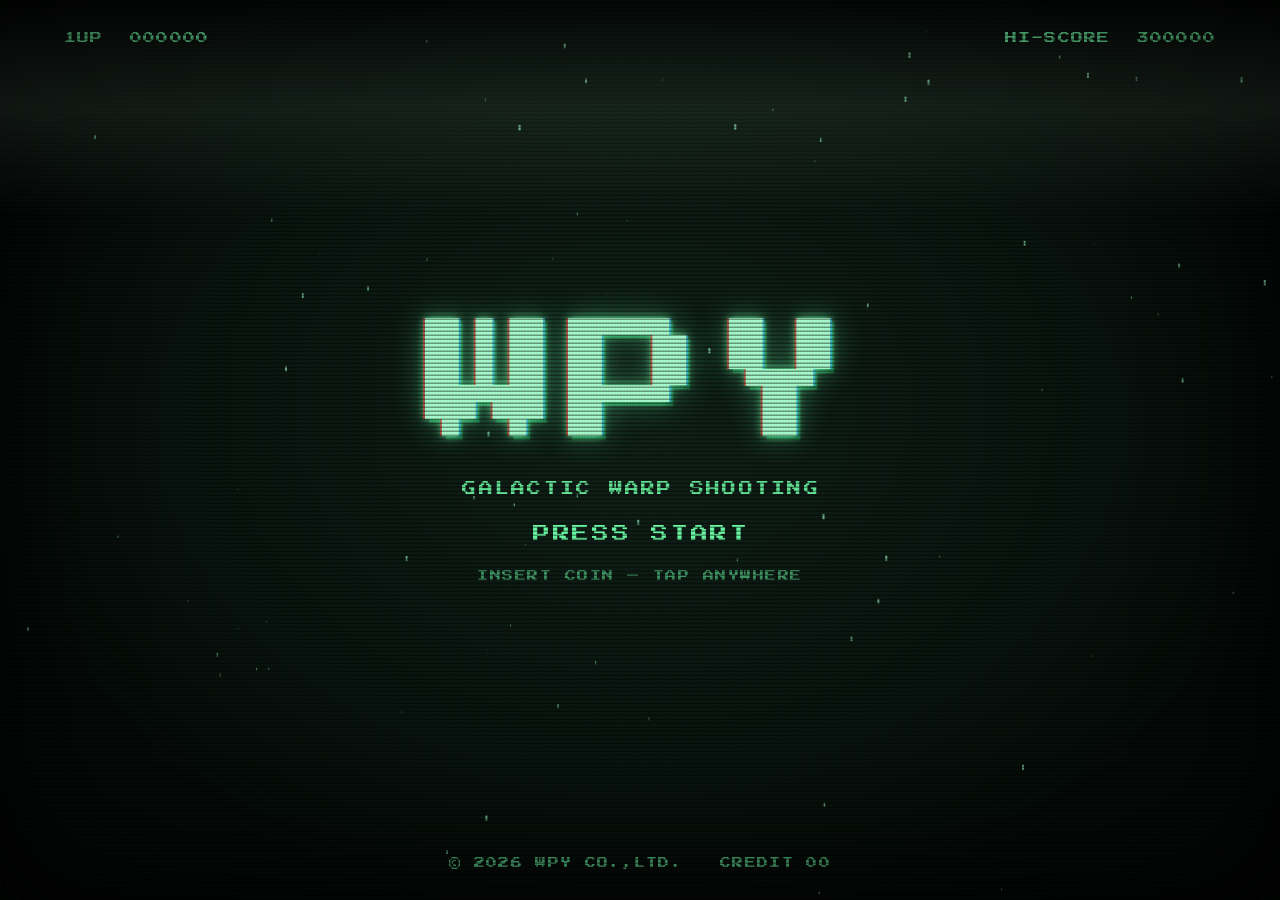
==== index.html @ d78b433b "レトロ感を強化: ドットフォント + CRT演出 - 文字を Press Start 2P(Courier フォールバック)に変更し、幅に合わせてサイズ/字間を調整 - CRT 管面演出を追加: 角丸" ====
<!DOCTYPE html>
<html lang="ja">

<head>
  <meta charset="UTF-8">
  <meta name="viewport" content="width=device-width, initial-scale=1.0, viewport-fit=cover, user-scalable=no">
  <title>wpy</title>
  <link rel="icon" href="favicon.png" type="image/png">
  <style>
    @import url('https://fonts.googleapis.com/css2?family=Press+Start+2P&display=swap');

    :root { --font: "Press Start 2P", "Courier New", ui-monospace, monospace; }

    * { margin: 0; padding: 0; box-sizing: border-box; }

    html, body {
      height: 100%;
      overflow: hidden;
      background: #010301;
      -webkit-tap-highlight-color: transparent;
      user-select: none;
      -webkit-user-select: none;
    }

    #root {
      position: fixed; inset: 0;
      overflow: hidden;
      background: radial-gradient(ellipse at 50% 45%, #10231a 0%, #060d09 75%);
      color: #6fffa8;
      font-family: var(--font);
      text-align: center;
      cursor: pointer;
      touch-action: none;
      /* CRT 管面: 角丸 + 内側の暗がりで樽型のふくらみを演出 */
      border-radius: 2.4vmin;
      box-shadow: inset 0 0 14vmin rgba(0, 0, 0, 0.9);
    }

    #game { position: absolute; inset: 0; width: 100%; height: 100%; display: block; }

    .overlay {
      position: absolute; inset: 0;
      display: flex; flex-direction: column;
      align-items: center; justify-content: center;
      gap: 3.2vmin;
      pointer-events: none;
      z-index: 3;
    }
    .hidden { display: none; }

    .scanlines {
      position: absolute; inset: 0;
      background: repeating-linear-gradient(
        to bottom,
        rgba(0, 0, 0, 0) 0px, rgba(0, 0, 0, 0) 2px,
        rgba(0, 0, 0, 0.38) 3px, rgba(0, 0, 0, 0.38) 4px
      );
      pointer-events: none;
      z-index: 10;
      border-radius: inherit;
    }

    /* アパーチャーグリル風の RGB 縦マスク(色収差・粒状感) */
    .aperture {
      position: absolute; inset: 0;
      pointer-events: none;
      z-index: 10;
      mix-blend-mode: multiply;
      opacity: 0.5;
      background: repeating-linear-gradient(
        90deg,
        rgba(255, 60, 60, 0.16) 0px, rgba(255, 60, 60, 0.16) 1px,
        rgba(60, 255, 120, 0.16) 1px, rgba(60, 255, 120, 0.16) 2px,
        rgba(60, 120, 255, 0.16) 2px, rgba(60, 120, 255, 0.16) 3px
      );
      border-radius: inherit;
    }

    /* 周辺減光(ビネット): 四隅を暗く落として管面のふくらみを補強 */
    .vignette {
      position: absolute; inset: 0;
      pointer-events: none;
      z-index: 11;
      background: radial-gradient(ellipse at 50% 50%,
        rgba(0, 0, 0, 0) 52%, rgba(0, 0, 0, 0.55) 100%);
      border-radius: inherit;
    }

    /* ローリングスキャンライン: 明るい帯がゆっくり縦に流れる */
    .roll {
      position: absolute; left: 0; right: 0; top: 0;
      height: 24%;
      pointer-events: none;
      z-index: 12;
      background: linear-gradient(to bottom,
        rgba(200, 255, 220, 0) 0%,
        rgba(200, 255, 220, 0.07) 50%,
        rgba(200, 255, 220, 0) 100%);
      animation: roll 7.5s linear infinite;
    }
    @keyframes roll {
      0% { transform: translateY(-120%); }
      100% { transform: translateY(520%); }
    }

    /* 電源ON演出: 細い光の線が広がって収束する */
    .power {
      position: absolute; inset: 0;
      pointer-events: none;
      z-index: 20;
      background: #eafff2;
      transform-origin: center;
      animation: power 0.95s ease-out forwards;
    }
    @keyframes power {
      0%   { opacity: 1; transform: scaleY(0.015); filter: brightness(3); }
      9%   { opacity: 1; transform: scaleY(0.02); }
      45%  { opacity: 0.35; transform: scaleY(1); }
      100% { opacity: 0; transform: scaleY(1); }
    }

    #title { animation: flicker 4s steps(2) infinite; }
    @keyframes flicker { 0%, 96% { opacity: 1; } 98% { opacity: 0.88; } 100% { opacity: 1; } }

    .hud {
      position: absolute; top: 3.5%; left: 0; right: 0;
      display: flex; justify-content: space-between;
      padding: 0 5%;
      font-size: clamp(7px, 1.8vmin, 12px);
      letter-spacing: 0.1em;
      opacity: 0.85;
    }
    .logo {
      font-size: clamp(46px, 15vmin, 160px);
      letter-spacing: 0.06em;
      line-height: 1;
      color: #aaffcf;
      /* グロー + 色収差(赤を左・シアンを右にずらす) */
      text-shadow:
        -2px 0 rgba(255, 60, 60, 0.6),
        2px 0 rgba(60, 200, 255, 0.6),
        0 0 8px rgba(111, 255, 168, 0.9),
        0 0 32px rgba(111, 255, 168, 0.45),
        4px 4px 0 #0e5c33;
      animation: logo-pulse 2.4s ease-in-out infinite;
    }
    @keyframes logo-pulse {
      0%, 100% { transform: scale(1); }
      50% { transform: scale(1.03); }
    }
    .sub {
      font-size: clamp(7px, 1.9vmin, 14px);
      letter-spacing: 0.16em;
      text-indent: 0.16em;
      opacity: 0.9;
    }
    .press {
      font-size: clamp(9px, 2.2vmin, 17px);
      letter-spacing: 0.16em;
      text-indent: 0.16em;
      animation: blink 1.1s steps(1) infinite;
    }
    @keyframes blink { 50% { opacity: 0; } }
    .coin {
      font-size: clamp(7px, 1.6vmin, 11px);
      letter-spacing: 0.14em;
      opacity: 0.55;
    }
    .copyright {
      position: absolute; bottom: 3.5%; left: 0; right: 0;
      font-size: clamp(7px, 1.6vmin, 11px);
      letter-spacing: 0.12em;
      opacity: 0.6;
    }

    #gameover .go-main {
      font-size: clamp(24px, 8vmin, 90px);
      letter-spacing: 0.06em;
      color: #aaffcf;
      text-shadow:
        -2px 0 rgba(255, 60, 60, 0.6),
        2px 0 rgba(60, 200, 255, 0.6),
        0 0 12px rgba(111, 255, 168, 0.9),
        0 0 32px rgba(111, 255, 168, 0.45),
        3px 3px 0 #0e5c33;
    }
    #gameover .go-cause {
      font-size: clamp(8px, 2vmin, 15px);
      letter-spacing: 0.12em;
      line-height: 1.6;
      color: #d7ffe8;
    }
    #gameover .go-score {
      font-size: clamp(8px, 2vmin, 15px);
      letter-spacing: 0.12em;
    }
    #gameover .go-tip {
      font-size: clamp(7px, 1.6vmin, 11px);
      letter-spacing: 0.1em;
      line-height: 1.6;
      opacity: 0.6;
    }
    #gameover .go-continue {
      margin-top: 2vmin;
      font-size: clamp(10px, 2.4vmin, 18px);
      letter-spacing: 0.16em;
      animation: blink 1.1s steps(1) infinite;
    }

    .zap { animation: zap-flash 0.35s steps(2); }
    @keyframes zap-flash { 0% { filter: invert(1); } 100% { filter: none; } }
  </style>
</head>

<body>
  <div id="root">
    <canvas id="game"></canvas>

    <div id="title" class="overlay">
      <div class="hud"><span id="t-score">1UP&nbsp;&nbsp;000000</span><span>HI-SCORE&nbsp;&nbsp;300000</span></div>
      <div class="logo">WPY</div>
      <div class="sub">GALACTIC WARP SHOOTING</div>
      <div class="press">PRESS START</div>
      <div class="coin">INSERT COIN — TAP ANYWHERE</div>
      <div class="copyright">&copy; 2026 WPY CO.,LTD. &nbsp; CREDIT <span id="credit">00</span></div>
    </div>

    <div id="gameover" class="overlay hidden">
      <div class="go-main">GAME OVER</div>
      <div class="go-cause" id="go-cause"></div>
      <div class="go-score" id="go-score"></div>
      <div class="go-tip" id="go-tip"></div>
      <div class="go-continue">CONTINUE? <span id="go-count">9</span></div>
    </div>

    <div class="aperture"></div>
    <div class="scanlines"></div>
    <div class="vignette"></div>
    <div class="roll"></div>
    <div class="power"></div>
  </div>

  <script>
    (() => {
      const root = document.getElementById("root");
      const cv = document.getElementById("game");
      const ctx = cv.getContext("2d");
      const titleEl = document.getElementById("title");
      const goEl = document.getElementById("gameover");
      const el = id => document.getElementById(id);

      /* ---------- canvas setup ---------- */
      let W = 0, H = 0, dpr = 1;
      function resize() {
        dpr = Math.min(devicePixelRatio || 1, 2);
        W = root.clientWidth; H = root.clientHeight;
        cv.width = W * dpr; cv.height = H * dpr;
        ctx.setTransform(dpr, 0, 0, dpr, 0, 0);
      }
      resize();
      addEventListener("resize", resize);

      /* ---------- boss sprite (favicon をラインアート化) ---------- */
      // favicon は「黒い線 + 白い塗り + 透過背景」。単色で塗りつぶすと
      // ベタ塗りに見えるので、明度を反転して「明るい線 / 暗い塗り」にする。
      const icon = new Image();
      icon.src = "favicon.png";
      let bossImg = null;
      function buildBossSprite() {
        const bright = [170, 255, 207];  // 線
        const dark = [8, 34, 22];        // 塗り
        const c = document.createElement("canvas");
        c.width = c.height = 64;
        const g = c.getContext("2d");
        g.drawImage(icon, 0, 0);
        const im = g.getImageData(0, 0, 64, 64), d = im.data;
        for (let i = 0; i < d.length; i += 4) {
          if (!d[i + 3]) continue;
          const L = 1 - (d[i] * 0.299 + d[i + 1] * 0.587 + d[i + 2] * 0.114) / 255;
          d[i] = dark[0] + (bright[0] - dark[0]) * L;
          d[i + 1] = dark[1] + (bright[1] - dark[1]) * L;
          d[i + 2] = dark[2] + (bright[2] - dark[2]) * L;
        }
        g.putImageData(im, 0, 0);
        bossImg = c;
      }
      if (icon.complete) buildBossSprite();
      else icon.onload = buildBossSprite;

      /* ---------- state ---------- */
      let state = "title";       // title | ready | play | dying | gameover
      let now = 0, last = 0;
      let credits = 0, lastScore = 0;

      const stars = [];
      for (let i = 0; i < 90; i++) {
        stars.push({ x: Math.random(), y: Math.random(), s: 0.4 + Math.random() * 1.8 });
      }

      const player = { x: 0, y: 0, px: 0, w: 44 };
      let bullets = [], enemies = [], ebullets = [], particles = [], score = 0;
      let phase, tPlay, warningAt, bossAt, fireAt, spawnAt;
      let boss, shake = 0, flashA = 0, readyAt, goShownAt;
      let goTimer = null;

      const TIPS = [
        "TIP: YOU CANNOT WIN.",
        "TIP: TRY AGAIN. RESULT IS SAME.",
        "TIP: THE ENDING DOES NOT EXIST.",
        "TIP: THE BOSS HAS TOO MUCH HP.",
        "TIP: YOUR EFFORT WAS RECORDED. NOWHERE.",
        "TIP: STAGE 2 IS A MYTH.",
      ];

      const pad = (n, l = 6) => String(Math.min(n, 999999)).padStart(l, "0");

      // canvas 描画用フォント(CSS 側と揃える)。Web フォント読込前は Courier に自動フォールバック。
      const FONT = '"Press Start 2P", "Courier New", monospace';
      if (document.fonts && document.fonts.load) {
        document.fonts.load('16px "Press Start 2P"').catch(() => {});
      }

      /* ---------- flow ---------- */
      function startGame() {
        credits = Math.min(credits + 1, 99);
        el("credit").textContent = pad(credits, 2);
        root.classList.remove("zap");
        void root.offsetWidth;
        root.classList.add("zap");

        titleEl.classList.add("hidden");
        bullets = []; enemies = []; ebullets = []; particles = [];
        score = 0; shake = 0; flashA = 0;
        boss = null;
        player.x = W / 2; player.y = H * 0.8; player.px = player.x;
        state = "ready";
        readyAt = now;
      }

      function beginPlay() {
        state = "play";
        phase = "zako";
        tPlay = now;
        fireAt = now;
        spawnAt = now + 600;
        warningAt = now + 9000 + Math.random() * 2000;
        bossAt = 0;
      }

      function kill(cause) {
        if (state !== "play") return;
        state = "dying";
        shake = 22;
        flashA = 0.9;
        lastScore = score;
        for (let i = 0; i < 42; i++) {
          const a = Math.random() * Math.PI * 2, v = 1 + Math.random() * 6;
          particles.push({
            x: player.x, y: player.y,
            vx: Math.cos(a) * v, vy: Math.sin(a) * v,
            life: 40 + Math.random() * 40,
            c: ["#aaffcf", "#eafff2", "#7cffb0", "#2fae6e"][i % 4],
            s: 2 + Math.random() * 4,
          });
        }
        setTimeout(() => showGameOver(cause), 1300);
      }

      function showGameOver(cause) {
        state = "gameover";
        goShownAt = now;
        el("go-cause").textContent = cause;
        el("go-score").textContent = "SCORE  " + pad(score);
        el("go-tip").textContent = TIPS[Math.floor(Math.random() * TIPS.length)];
        goEl.classList.remove("hidden");
        let count = 9;
        el("go-count").textContent = count;
        clearInterval(goTimer);
        goTimer = setInterval(() => {
          count--;
          if (count < 0) { backToTitle(); return; }
          el("go-count").textContent = count;
        }, 1000);
      }

      function backToTitle() {
        clearInterval(goTimer);
        goEl.classList.add("hidden");
        el("t-score").innerHTML = "1UP&nbsp;&nbsp;" + pad(lastScore);
        titleEl.classList.remove("hidden");
        state = "title";
      }

      /* ---------- input ---------- */
      const keys = {};
      addEventListener("keydown", e => {
        keys[e.key] = true;
        if (state === "title" && (e.key === " " || e.key === "Enter")) startGame();
        else if (state === "gameover" && now - goShownAt > 600 && (e.key === " " || e.key === "Enter")) backToTitle();
      });
      addEventListener("keyup", e => { keys[e.key] = false; });

      let dragging = false, lastPX = 0, lastPY = 0;
      root.addEventListener("pointerdown", e => {
        e.preventDefault();
        if (state === "title") { startGame(); return; }
        if (state === "gameover" && now - goShownAt > 600) { backToTitle(); return; }
        dragging = true;
        lastPX = e.clientX; lastPY = e.clientY;
      });
      root.addEventListener("pointermove", e => {
        if (state !== "play") return;
        if (e.pointerType === "mouse" && !dragging) {
          player.x += (e.clientX - player.x) * 0.3;
          player.y += (Math.max(e.clientY, H * 0.45) - player.y) * 0.3;
        } else if (dragging) {
          // タッチはドラッグ量で相対移動(指で隠れないように)
          player.x += (e.clientX - lastPX) * 1.5;
          player.y += (e.clientY - lastPY) * 1.5;
          lastPX = e.clientX; lastPY = e.clientY;
        }
      });
      addEventListener("pointerup", () => { dragging = false; });
      addEventListener("pointercancel", () => { dragging = false; });

      /* ---------- game logic ---------- */
      function spawnEnemy() {
        const type = Math.random() < 0.6 ? 0 : 1; // 0: ダート 1: ドローン
        enemies.push({
          type,
          x: 40 + Math.random() * (W - 80),
          y: -30,
          vy: type === 0 ? 2.2 + Math.random() * 1.4 : 1.2 + Math.random() * 0.8,
          ph: Math.random() * Math.PI * 2,
          size: type === 0 ? 24 + Math.random() * 8 : 28 + Math.random() * 10,
        });
      }

      function explode(x, y, color, n = 14) {
        for (let i = 0; i < n; i++) {
          const a = Math.random() * Math.PI * 2, v = 0.5 + Math.random() * 4;
          particles.push({
            x, y, vx: Math.cos(a) * v, vy: Math.sin(a) * v,
            life: 20 + Math.random() * 25, c: color, s: 1.5 + Math.random() * 3,
          });
        }
      }

      function updatePlay() {
        // 移動(キー)
        const sp = 6;
        if (keys.ArrowLeft || keys.a) player.x -= sp;
        if (keys.ArrowRight || keys.d) player.x += sp;
        if (keys.ArrowUp || keys.w) player.y -= sp;
        if (keys.ArrowDown || keys.s) player.y += sp;
        player.x = Math.max(24, Math.min(W - 24, player.x));
        player.y = Math.max(H * 0.4, Math.min(H - 40, player.y));

        // 自動連射
        if (now >= fireAt) {
          bullets.push({ x: player.x - 7, y: player.y - 18 });
          bullets.push({ x: player.x + 7, y: player.y - 18 });
          fireAt = now + 150;
        }
        bullets.forEach(b => b.y -= 10);
        bullets = bullets.filter(b => b.y > -20);

        // フェーズ進行
        if (phase === "zako" && now >= warningAt) {
          phase = "warning";
          bossAt = now + 2600;
          shake = Math.max(shake, 4);
        }
        if (phase === "warning" && now >= bossAt) {
          phase = "boss";
          boss = {
            y: -Math.min(W, H) * 0.35,
            size: Math.min(W, H) * 0.5,
            hp: 1,
            arrived: 0,
            fireAt: 0,
            homingAt: 0,
          };
        }

        // 雑魚出現(WARNING以降は打ち止め)
        if (phase === "zako" && now >= spawnAt) {
          spawnEnemy();
          spawnAt = now + 380 + Math.random() * 320;
        }
        enemies.forEach(e => {
          e.y += e.vy;
          e.x += Math.sin(now / 400 + e.ph) * (e.type === 0 ? 1.1 : 1.8);
        });
        enemies = enemies.filter(e => e.y < H + 60);

        // 自弾 vs 雑魚
        for (const b of bullets) {
          for (const e of enemies) {
            if (!e.dead && Math.abs(b.x - e.x) < e.size * 0.6 && Math.abs(b.y - e.y) < e.size * 0.6) {
              e.dead = true; b.hit = true;
              score += 100;
              explode(e.x, e.y, "#7cffb0");
            }
          }
        }
        bullets = bullets.filter(b => !b.hit);
        enemies = enemies.filter(e => !e.dead);

        // 雑魚 vs 自機
        for (const e of enemies) {
          if (Math.hypot(e.x - player.x, e.y - player.y) < e.size * 0.5 + 14) {
            kill("SHOT DOWN BY ENEMY FIGHTER");
            return;
          }
        }

        // ボス
        if (boss) {
          const targetY = H * 0.26;
          if (!boss.arrived) {
            boss.y += (targetY - boss.y) * 0.06 + 2.2;
            shake = Math.max(shake, 5);
            if (boss.y >= targetY - 4) {
              boss.arrived = now;
              boss.fireAt = now + 700;
              boss.homingAt = now + 2400;
            }
          } else {
            boss.y = targetY + Math.sin(now / 500) * 8;

            // 放射弾幕
            if (now >= boss.fireAt) {
              boss.fireAt = now + 300;
              const base = Math.random() * Math.PI;
              for (let i = 0; i < 14; i++) {
                const a = base + (i / 14) * Math.PI * 2;
                ebullets.push({ x: W / 2, y: boss.y + boss.size * 0.2, vx: Math.cos(a) * 3, vy: Math.sin(a) * 3, homing: false });
              }
            }
            // 完全ホーミング弾(逃げられない)
            if (boss.homingAt && now >= boss.homingAt) {
              boss.homingAt = now + 800;
              ebullets.push({ x: W / 2, y: boss.y + boss.size * 0.25, vx: 0, vy: 4, homing: true });
            }
          }

          // 自弾 vs ボス(HPはほぼ減らない)
          for (const b of bullets) {
            if (Math.hypot(b.x - W / 2, b.y - boss.y) < boss.size * 0.35) {
              b.hit = true;
              score += 10;
              boss.hp = Math.max(0.94, boss.hp - 0.0015);
              explode(b.x, b.y, "#c8ffe3", 4);
            }
          }
          bullets = bullets.filter(b => !b.hit);
        }

        // 敵弾
        for (const b of ebullets) {
          if (b.homing) {
            const dx = player.x - b.x, dy = player.y - b.y;
            const d = Math.hypot(dx, dy) || 1;
            b.vx = (dx / d) * 5.4; b.vy = (dy / d) * 5.4;
          }
          b.x += b.vx; b.y += b.vy;
          if (Math.hypot(b.x - player.x, b.y - player.y) < 16) {
            kill("DESTROYED BY GIANT WPY");
            return;
          }
        }
        ebullets = ebullets.filter(b => b.x > -30 && b.x < W + 30 && b.y > -30 && b.y < H + 30);
      }

      /* ---------- drawing ---------- */
      function drawStars(speed) {
        ctx.fillStyle = "#9fffc9";
        for (const s of stars) {
          s.y += (s.s * speed) / H;
          if (s.y > 1) { s.y -= 1; s.x = Math.random(); }
          ctx.globalAlpha = 0.15 + s.s * 0.25;
          ctx.fillRect(s.x * W, s.y * H, s.s, s.s * 2.5);
        }
        ctx.globalAlpha = 1;
      }

      function drawShip() {
        const tilt = Math.max(-0.35, Math.min(0.35, (player.x - player.px) * 0.03));
        player.px = player.x;
        ctx.save();
        ctx.translate(player.x, player.y);
        ctx.rotate(tilt);

        // エンジン炎
        ctx.fillStyle = Math.random() > 0.5 ? "#eafff2" : "#7cffb0";
        const fl = 8 + Math.random() * 10;
        ctx.beginPath();
        ctx.moveTo(-4, 16); ctx.lineTo(4, 16); ctx.lineTo(0, 16 + fl);
        ctx.closePath(); ctx.fill();

        // 機体(戦闘機シルエット)
        ctx.beginPath();
        ctx.moveTo(0, -22);        // 機首
        ctx.lineTo(4, -8);
        ctx.lineTo(19, 8);         // 右翼端
        ctx.lineTo(19, 12);
        ctx.lineTo(6, 10);
        ctx.lineTo(4, 17);         // 右尾翼
        ctx.lineTo(0, 14);
        ctx.lineTo(-4, 17);        // 左尾翼
        ctx.lineTo(-6, 10);
        ctx.lineTo(-19, 12);
        ctx.lineTo(-19, 8);        // 左翼端
        ctx.lineTo(-4, -8);
        ctx.closePath();
        ctx.fillStyle = "#baffd6";
        ctx.shadowColor = "#7cffb0";
        ctx.shadowBlur = 10;
        ctx.fill();
        ctx.shadowBlur = 0;

        // コックピット
        ctx.beginPath();
        ctx.ellipse(0, -8, 2.6, 5.5, 0, 0, Math.PI * 2);
        ctx.fillStyle = "#0e5c33";
        ctx.fill();

        ctx.restore();
      }

      function drawEnemy(e) {
        ctx.save();
        ctx.translate(e.x, e.y);
        const s = e.size / 24;
        ctx.shadowColor = "#7cffb0";
        ctx.shadowBlur = 8;
        if (e.type === 0) {
          // ダート型: 下向きの矢じり
          ctx.scale(s, s);
          ctx.beginPath();
          ctx.moveTo(0, 13);
          ctx.lineTo(5, 2);
          ctx.lineTo(12, -3);
          ctx.lineTo(6, -5);
          ctx.lineTo(4, -11);
          ctx.lineTo(-4, -11);
          ctx.lineTo(-6, -5);
          ctx.lineTo(-12, -3);
          ctx.lineTo(-5, 2);
          ctx.closePath();
          ctx.fillStyle = "#2fae6e";
          ctx.fill();
          ctx.shadowBlur = 0;
          ctx.fillStyle = "#c8ffe3";
          ctx.fillRect(-1.5, -3, 3, 5);
        } else {
          // ドローン型: 回転するひし形
          ctx.rotate(now / 600 + e.ph);
          ctx.scale(s, s);
          ctx.beginPath();
          ctx.moveTo(0, -11); ctx.lineTo(11, 0); ctx.lineTo(0, 11); ctx.lineTo(-11, 0);
          ctx.closePath();
          ctx.fillStyle = "#1e8a55";
          ctx.fill();
          ctx.shadowBlur = 0;
          ctx.strokeStyle = "#7cffb0";
          ctx.lineWidth = 1.5;
          ctx.stroke();
          ctx.fillStyle = "#c8ffe3";
          ctx.fillRect(-2.5, -2.5, 5, 5);
        }
        ctx.restore();
      }

      function drawBossUI() {
        const bw = Math.min(W * 0.62, 430);
        const bx = (W - bw) / 2, by = H * 0.085;
        ctx.textAlign = "center";
        ctx.font = `${Math.min(W, H) * 0.024}px ${FONT}`;
        ctx.fillStyle = "#aaffcf";
        ctx.fillText("GIANT WPY", W / 2, by - 8);
        ctx.strokeStyle = "rgba(170,255,207,0.8)";
        ctx.lineWidth = 1.5;
        ctx.strokeRect(bx, by, bw, 10);
        ctx.fillStyle = "#7cffb0";
        ctx.fillRect(bx + 1.5, by + 1.5, (bw - 3) * boss.hp, 7);
      }

      function draw() {
        ctx.clearRect(0, 0, W, H);

        ctx.save();
        if (shake > 0.5) {
          ctx.translate((Math.random() - 0.5) * shake, (Math.random() - 0.5) * shake);
          shake *= 0.88;
        }

        const scroll = state === "play" || state === "dying" ? 3.2 : 0.7;
        drawStars(scroll);

        if (state === "ready") {
          ctx.fillStyle = "#aaffcf";
          ctx.textAlign = "center";
          ctx.font = `${Math.min(W, H) * 0.07}px ${FONT}`;
          ctx.fillText("STAGE 1", W / 2, H * 0.42);
          if (Math.floor(now / 300) % 2) {
            ctx.font = `${Math.min(W, H) * 0.036}px ${FONT}`;
            ctx.fillText("READY?", W / 2, H * 0.5);
          }
          ctx.font = `${Math.min(W, H) * 0.018}px ${FONT}`;
          ctx.fillStyle = "rgba(170,255,207,0.6)";
          ctx.fillText("MOVE: DRAG / ARROW KEYS", W / 2, H * 0.58);
          drawShip();
          if (now - readyAt > 1600) beginPlay();
        }

        if (state === "play" || state === "dying") {
          // 雑魚
          for (const e of enemies) drawEnemy(e);

          // 自弾
          ctx.fillStyle = "#eafff2";
          for (const b of bullets) ctx.fillRect(b.x - 2, b.y - 8, 4, 12);

          // ボス
          if (boss && bossImg) {
            ctx.save();
            ctx.translate(W / 2, boss.y);
            ctx.rotate(Math.sin(now / 300) * 0.04);
            ctx.imageSmoothingEnabled = false;
            ctx.drawImage(bossImg, -boss.size / 2, -boss.size / 2, boss.size, boss.size);
            ctx.restore();
            drawBossUI();
          }

          // 敵弾(ホーミング弾は大きめ+明滅で区別)
          for (const b of ebullets) {
            ctx.beginPath();
            ctx.arc(b.x, b.y, b.homing ? (Math.floor(now / 90) % 2 ? 8 : 6.5) : 5, 0, Math.PI * 2);
            ctx.fillStyle = b.homing ? "#eafff2" : "#9fffc9";
            ctx.shadowColor = ctx.fillStyle;
            ctx.shadowBlur = b.homing ? 18 : 10;
            ctx.fill();
            ctx.shadowBlur = 0;
          }

          // WARNING 演出
          if (state === "play" && phase === "warning") {
            const blink = Math.floor(now / 220) % 2;
            ctx.fillStyle = `rgba(111,255,168,${blink ? 0.12 : 0.04})`;
            ctx.fillRect(0, H * 0.3, W, H * 0.32);
            if (blink) {
              ctx.textAlign = "center";
              ctx.font = `${Math.min(W, H) * 0.075}px ${FONT}`;
              ctx.fillStyle = "#eafff2";
              ctx.shadowColor = "#7cffb0";
              ctx.shadowBlur = 24;
              ctx.fillText("WARNING!", W / 2, H * 0.44);
              ctx.shadowBlur = 0;
            }
            ctx.textAlign = "center";
            ctx.font = `${Math.min(W, H) * 0.016}px ${FONT}`;
            ctx.fillStyle = "#9fffc9";
            ctx.fillText("A HUGE WPY IS APPROACHING FAST", W / 2, H * 0.52);
          }

          if (state === "play") drawShip();

          // HUD
          ctx.textAlign = "left";
          ctx.textBaseline = "alphabetic";
          ctx.font = `${Math.min(W, H) * 0.02}px ${FONT}`;
          ctx.fillStyle = "rgba(170,255,207,0.9)";
          ctx.fillText("1UP  " + pad(score), W * 0.05, H * 0.055);
          ctx.textAlign = "right";
          ctx.fillText("HI-SCORE  300000", W * 0.95, H * 0.055);
        }

        // パーティクル
        for (const p of particles) {
          p.x += p.vx; p.y += p.vy; p.vx *= 0.98; p.vy *= 0.98; p.life--;
          ctx.globalAlpha = Math.max(0, Math.min(1, p.life / 30));
          ctx.fillStyle = p.c;
          ctx.fillRect(p.x - p.s / 2, p.y - p.s / 2, p.s, p.s);
        }
        ctx.globalAlpha = 1;
        particles = particles.filter(p => p.life > 0);

        // 被弾フラッシュ
        if (flashA > 0.01) {
          ctx.fillStyle = `rgba(255,255,255,${flashA})`;
          ctx.fillRect(-30, -30, W + 60, H + 60);
          flashA *= 0.85;
        }

        ctx.restore();
      }

      /* ---------- main loop ---------- */
      function frame(t) {
        now = t;
        last = t;
        if (state === "play") updatePlay();
        draw();
        requestAnimationFrame(frame);
      }
      requestAnimationFrame(frame);
    })();
  </script>
</body>

</html>
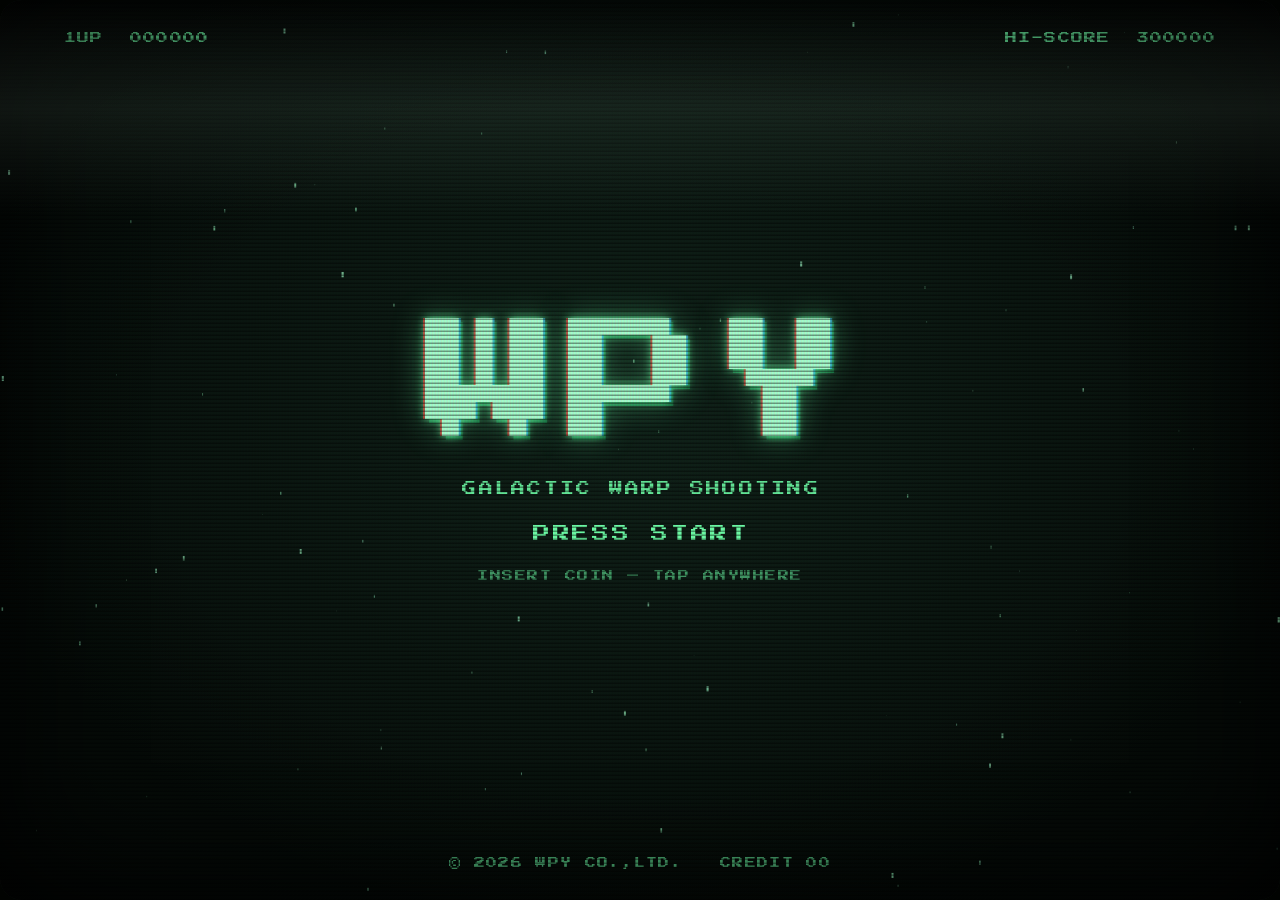
==== commit 5ef73690: "必殺ホーミング弾を通常弾に偽装 - 見た目を通常の敵弾と完全に同一化(サイズ/色/グロー、点滅を廃止) - 瞬時ロックをやめ、通常弾に近い速度でじわっと寄る追尾に変更 - 初速も放射弾と同じランダム方" ====
--- a/index.html
+++ b/index.html
@@ -538,10 +538,11 @@
                 ebullets.push({ x: W / 2, y: boss.y + boss.size * 0.2, vx: Math.cos(a) * 3, vy: Math.sin(a) * 3, homing: false });
               }
             }
-            // 完全ホーミング弾(逃げられない)
+            // ホーミング弾(見た目・初速とも通常の放射弾に偽装。じわっと寄って必殺)
             if (boss.homingAt && now >= boss.homingAt) {
               boss.homingAt = now + 800;
-              ebullets.push({ x: W / 2, y: boss.y + boss.size * 0.25, vx: 0, vy: 4, homing: true });
+              const a = Math.random() * Math.PI * 2;
+              ebullets.push({ x: W / 2, y: boss.y + boss.size * 0.2, vx: Math.cos(a) * 3, vy: Math.sin(a) * 3, homing: true });
             }
           }
 
@@ -560,9 +561,14 @@
         // 敵弾
         for (const b of ebullets) {
           if (b.homing) {
+            // 瞬時ロックだと動きで必殺弾だとバレるので、通常弾に近い速度で
+            // じわっと寄せる。速すぎず・向きを急に変えず、通常弾のドリフトに偽装。
             const dx = player.x - b.x, dy = player.y - b.y;
             const d = Math.hypot(dx, dy) || 1;
-            b.vx = (dx / d) * 5.4; b.vy = (dy / d) * 5.4;
+            const sp = 4.4;
+            const tx = (dx / d) * sp, ty = (dy / d) * sp;
+            b.vx += (tx - b.vx) * 0.16;
+            b.vy += (ty - b.vy) * 0.16;
           }
           b.x += b.vx; b.y += b.vy;
           if (Math.hypot(b.x - player.x, b.y - player.y) < 16) {
@@ -734,13 +740,13 @@
             drawBossUI();
           }
 
-          // 敵弾(ホーミング弾は大きめ+明滅で区別)
+          // 敵弾(ホーミング弾も通常弾と完全に同じ見た目にして紛れさせる)
           for (const b of ebullets) {
             ctx.beginPath();
-            ctx.arc(b.x, b.y, b.homing ? (Math.floor(now / 90) % 2 ? 8 : 6.5) : 5, 0, Math.PI * 2);
-            ctx.fillStyle = b.homing ? "#eafff2" : "#9fffc9";
-            ctx.shadowColor = ctx.fillStyle;
-            ctx.shadowBlur = b.homing ? 18 : 10;
+            ctx.arc(b.x, b.y, 5, 0, Math.PI * 2);
+            ctx.fillStyle = "#9fffc9";
+            ctx.shadowColor = "#9fffc9";
+            ctx.shadowBlur = 10;
             ctx.fill();
             ctx.shadowBlur = 0;
           }
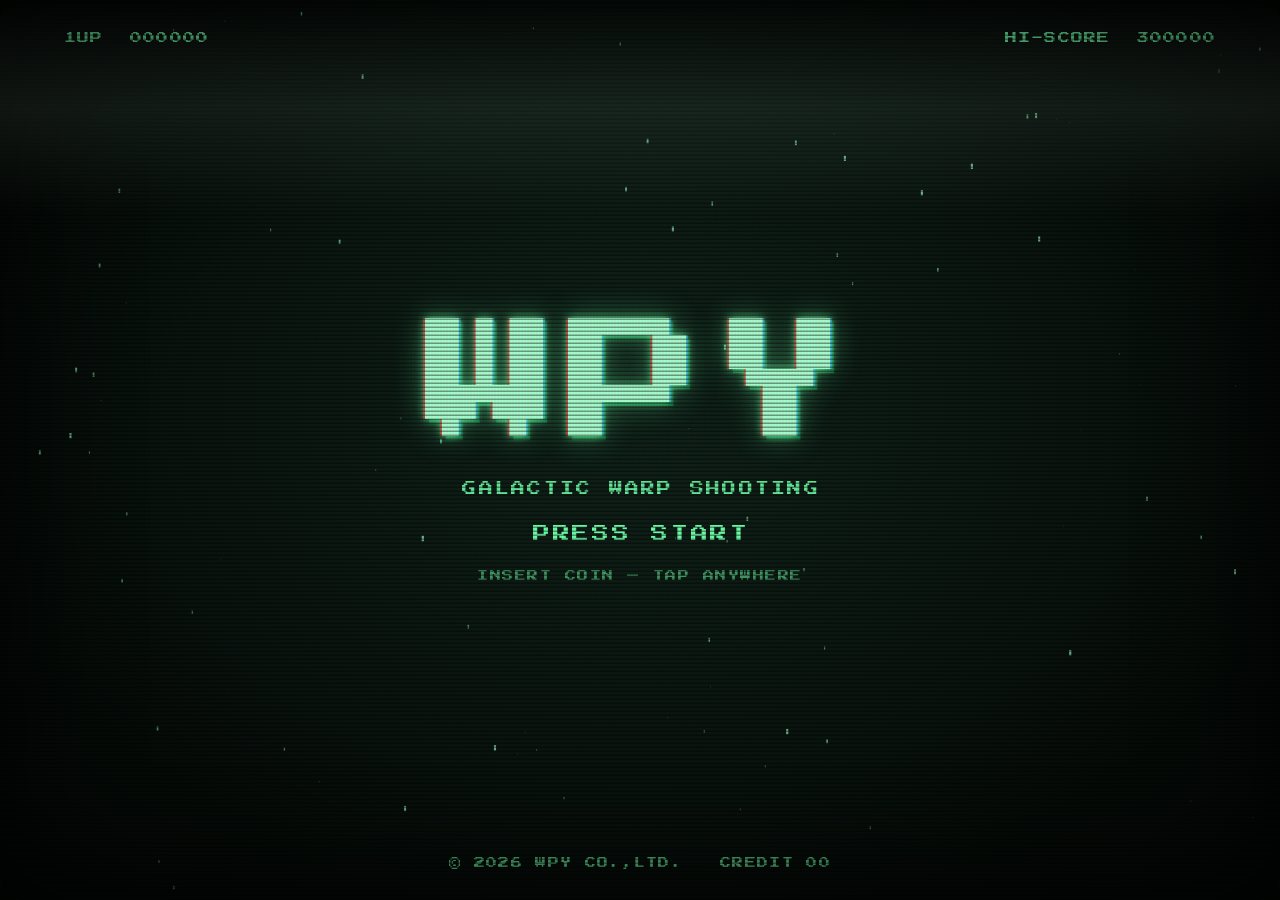
==== commit 3a30a0d5: "ボス戦を「勝てそう→理不尽死」の演出に変更 - 希望フェーズ: 撃つとHPバーが実際に減る(放射弾のみで回避可能) - 勝利の錯覚: 残り約18%で攻撃が止みバーがほぼ空に - 理不尽: HP全回復+" ====
--- a/index.html
+++ b/index.html
@@ -480,6 +480,9 @@
             arrived: 0,
             fireAt: 0,
             homingAt: 0,
+            rage: 0,      // 0:希望(HPが減る) 1:勝利の錯覚 2:チャージ 3:ビーム発射
+            rageAt: 0,
+            beamAng: 0, beamOx: 0, beamOy: 0,
           };
         }
 
@@ -528,34 +531,75 @@
             }
           } else {
             boss.y = targetY + Math.sin(now / 500) * 8;
-
-            // 放射弾幕
-            if (now >= boss.fireAt) {
-              boss.fireAt = now + 300;
-              const base = Math.random() * Math.PI;
-              for (let i = 0; i < 14; i++) {
-                const a = base + (i / 14) * Math.PI * 2;
-                ebullets.push({ x: W / 2, y: boss.y + boss.size * 0.2, vx: Math.cos(a) * 3, vy: Math.sin(a) * 3, homing: false });
+            const by = boss.y + boss.size * 0.2;
+
+            if (boss.rage === 0) {
+              // 希望フェーズ: 放射弾のみ(ちゃんと避けられる)。撃てば HP が実際に減る
+              if (now >= boss.fireAt) {
+                boss.fireAt = now + 300;
+                const base = Math.random() * Math.PI;
+                for (let i = 0; i < 14; i++) {
+                  const a = base + (i / 14) * Math.PI * 2;
+                  ebullets.push({ x: W / 2, y: by, vx: Math.cos(a) * 3, vy: Math.sin(a) * 3, homing: false });
+                }
+              }
+            } else if (boss.rage === 1) {
+              // 勝利の錯覚: 攻撃が止みバーがほぼ空に。0.7秒後、全回復して溜め始める
+              if (now - boss.rageAt > 700) {
+                boss.rage = 2;
+                boss.rageAt = now;
+                boss.hp = 1;                 // まさかの全回復
+                shake = Math.max(shake, 12);
+              }
+            } else if (boss.rage === 2) {
+              // チャージ: 自機を狙う照準を出しつつエネルギーを溜める(約1秒)→ 発射
+              shake = Math.max(shake, (now - boss.rageAt) / 130);
+              if (now - boss.rageAt > 1000) {
+                boss.rage = 3;
+                boss.rageAt = now;
+                // 発射の瞬間に自機位置へロック → 直線ビーム(回避不能)
+                boss.beamOx = W / 2; boss.beamOy = by;
+                boss.beamAng = Math.atan2(player.y - by, player.x - W / 2);
+                shake = 32; flashA = 0.7;
+              }
+            } else {
+              // 発射中: ビーム持続。約0.6秒後に外していれば再チャージ(死ぬまで撃つ)
+              if (now - boss.rageAt > 600) {
+                boss.rage = 2;
+                boss.rageAt = now;
               }
             }
-            // ホーミング弾(見た目・初速とも通常の放射弾に偽装。じわっと寄って必殺)
-            if (boss.homingAt && now >= boss.homingAt) {
-              boss.homingAt = now + 800;
-              const a = Math.random() * Math.PI * 2;
-              ebullets.push({ x: W / 2, y: boss.y + boss.size * 0.2, vx: Math.cos(a) * 3, vy: Math.sin(a) * 3, homing: true });
-            }
-          }
-
-          // 自弾 vs ボス(HPはほぼ減らない)
+          }
+
+          // 自弾 vs ボス(希望フェーズだけ HP が減り、残りわずかで発狂トリガー)
           for (const b of bullets) {
             if (Math.hypot(b.x - W / 2, b.y - boss.y) < boss.size * 0.35) {
               b.hit = true;
               score += 10;
-              boss.hp = Math.max(0.94, boss.hp - 0.0015);
               explode(b.x, b.y, "#c8ffe3", 4);
+              if (boss.rage === 0) {
+                boss.hp -= 0.008;
+                if (boss.hp <= 0.18) {
+                  boss.rage = 1;
+                  boss.rageAt = now;
+                  boss.hp = 0.05;   // バーをほぼ空に見せて「勝てた」と錯覚させる
+                }
+              }
             }
           }
           bullets = bullets.filter(b => !b.hit);
+
+          // 理不尽ビームの直撃判定(発射直後は少し猶予してビームを見せてから殺す)
+          if (boss.rage === 3 && now - boss.rageAt > 90) {
+            const dx = Math.cos(boss.beamAng), dy = Math.sin(boss.beamAng);
+            const rx = player.x - boss.beamOx, ry = player.y - boss.beamOy;
+            const proj = rx * dx + ry * dy;                // ビーム方向の距離
+            const perp = Math.abs(rx * dy - ry * dx);      // ビーム軸からの横ずれ
+            if (proj > 0 && perp < 26) {
+              kill("ANNIHILATED BY WPY CANNON");
+              return;
+            }
+          }
         }
 
         // 敵弾
@@ -693,6 +737,50 @@
         ctx.fillRect(bx + 1.5, by + 1.5, (bw - 3) * boss.hp, 7);
       }
 
+      // 溜め演出 & 理不尽ビームの描画
+      function drawBossRage() {
+        if (!boss) return;
+        if (boss.rage === 2) {
+          // チャージ: 自機を狙う照準ライン + 溜まっていくエネルギー球
+          const ox = W / 2, oy = boss.y + boss.size * 0.2;
+          const p = Math.min(1, (now - boss.rageAt) / 1000);
+          ctx.save();
+          ctx.strokeStyle = `rgba(255,90,90,${0.12 + p * 0.55})`;
+          ctx.lineWidth = 1 + p * 2;
+          ctx.setLineDash([6, 10]);
+          ctx.beginPath();
+          ctx.moveTo(ox, oy); ctx.lineTo(player.x, player.y); ctx.stroke();
+          ctx.restore();
+          const r = 4 + p * Math.min(W, H) * 0.05 + Math.random() * 3;
+          ctx.beginPath();
+          ctx.arc(ox, oy, r, 0, Math.PI * 2);
+          ctx.fillStyle = "#eafff2";
+          ctx.shadowColor = "#7cffb0";
+          ctx.shadowBlur = 20 + p * 30;
+          ctx.fill();
+          ctx.shadowBlur = 0;
+        } else if (boss.rage === 3) {
+          // 発射: ロックした方向へ直線ビーム
+          const ox = boss.beamOx, oy = boss.beamOy;
+          const dx = Math.cos(boss.beamAng), dy = Math.sin(boss.beamAng);
+          const len = Math.hypot(W, H) * 1.2;
+          const ex = ox + dx * len, ey = oy + dy * len;
+          const flick = 0.82 + Math.random() * 0.18;
+          ctx.save();
+          ctx.lineCap = "round";
+          ctx.strokeStyle = `rgba(124,255,176,${0.5 * flick})`;
+          ctx.lineWidth = 52 * flick;
+          ctx.shadowColor = "#7cffb0";
+          ctx.shadowBlur = 40;
+          ctx.beginPath(); ctx.moveTo(ox, oy); ctx.lineTo(ex, ey); ctx.stroke();
+          ctx.shadowBlur = 0;
+          ctx.strokeStyle = `rgba(234,255,242,${flick})`;
+          ctx.lineWidth = 22 * flick;
+          ctx.beginPath(); ctx.moveTo(ox, oy); ctx.lineTo(ex, ey); ctx.stroke();
+          ctx.restore();
+        }
+      }
+
       function draw() {
         ctx.clearRect(0, 0, W, H);
 
@@ -739,6 +827,7 @@
             ctx.restore();
             drawBossUI();
           }
+          if (boss) drawBossRage();
 
           // 敵弾(ホーミング弾も通常弾と完全に同じ見た目にして紛れさせる)
           for (const b of ebullets) {
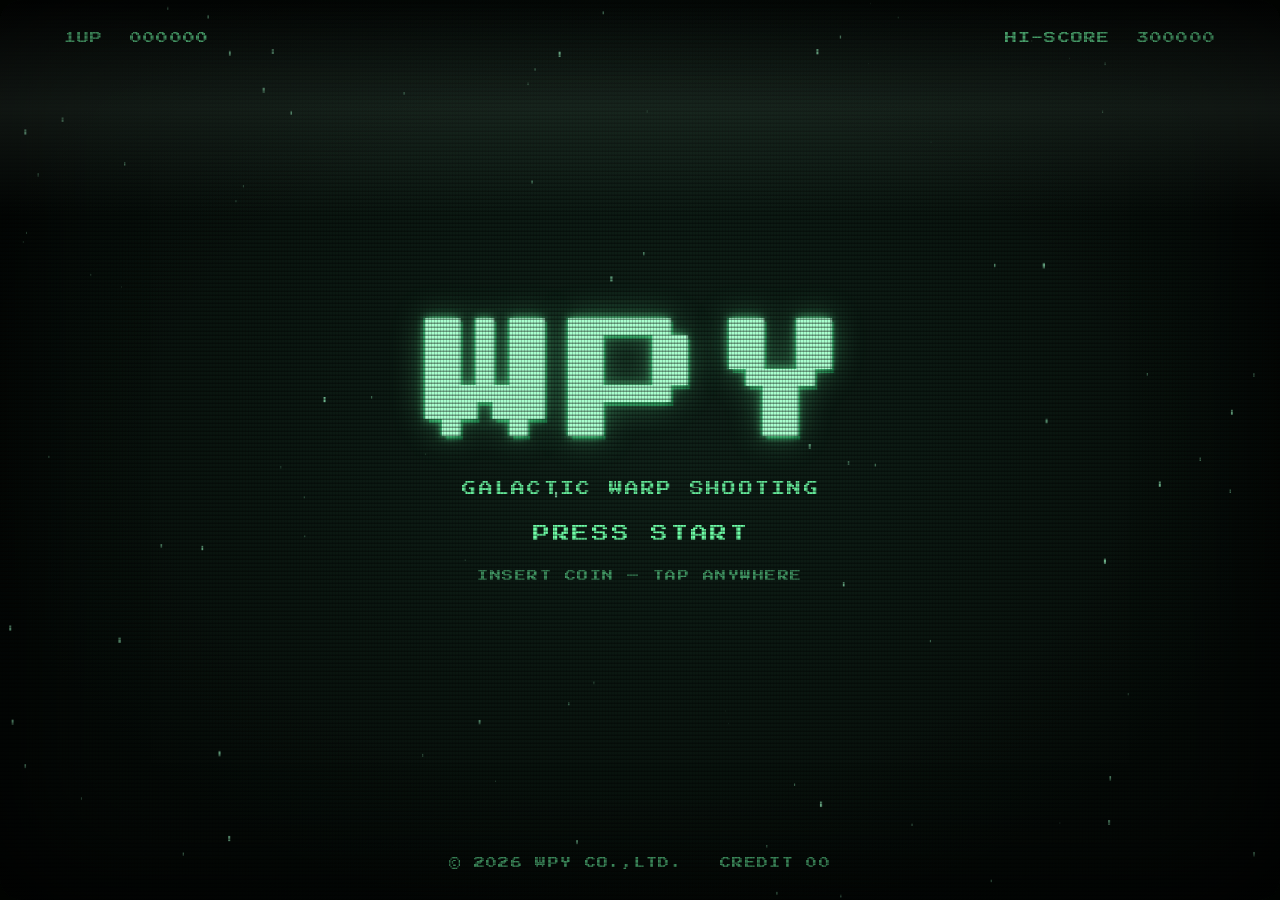
==== commit 53510c36: "配色を緑パレットに統一(赤を排除) - レーザーの照準ラインを赤→明るい緑に - ロゴ/GAME OVER の色収差を赤・シアン→暗緑・明緑のゴーストに - CRTアパーチャーマスクのRGB三色ストラ" ====
--- a/index.html
+++ b/index.html
@@ -69,9 +69,8 @@
       opacity: 0.5;
       background: repeating-linear-gradient(
         90deg,
-        rgba(255, 60, 60, 0.16) 0px, rgba(255, 60, 60, 0.16) 1px,
-        rgba(60, 255, 120, 0.16) 1px, rgba(60, 255, 120, 0.16) 2px,
-        rgba(60, 120, 255, 0.16) 2px, rgba(60, 120, 255, 0.16) 3px
+        rgba(0, 0, 0, 0) 0px, rgba(0, 0, 0, 0) 2px,
+        rgba(2, 18, 10, 0.4) 2px, rgba(2, 18, 10, 0.4) 3px
       );
       border-radius: inherit;
     }
@@ -135,10 +134,10 @@
       letter-spacing: 0.06em;
       line-height: 1;
       color: #aaffcf;
-      /* グロー + 色収差(赤を左・シアンを右にずらす) */
+      /* グロー + 緑ゴースト(暗緑を左・明緑を右にずらして二重像に) */
       text-shadow:
-        -2px 0 rgba(255, 60, 60, 0.6),
-        2px 0 rgba(60, 200, 255, 0.6),
+        -2px 0 rgba(47, 174, 110, 0.55),
+        2px 0 rgba(200, 255, 227, 0.55),
         0 0 8px rgba(111, 255, 168, 0.9),
         0 0 32px rgba(111, 255, 168, 0.45),
         4px 4px 0 #0e5c33;
@@ -178,8 +177,8 @@
       letter-spacing: 0.06em;
       color: #aaffcf;
       text-shadow:
-        -2px 0 rgba(255, 60, 60, 0.6),
-        2px 0 rgba(60, 200, 255, 0.6),
+        -2px 0 rgba(47, 174, 110, 0.55),
+        2px 0 rgba(200, 255, 227, 0.55),
         0 0 12px rgba(111, 255, 168, 0.9),
         0 0 32px rgba(111, 255, 168, 0.45),
         3px 3px 0 #0e5c33;
@@ -745,7 +744,7 @@
           const ox = W / 2, oy = boss.y + boss.size * 0.2;
           const p = Math.min(1, (now - boss.rageAt) / 1000);
           ctx.save();
-          ctx.strokeStyle = `rgba(255,90,90,${0.12 + p * 0.55})`;
+          ctx.strokeStyle = `rgba(180,255,210,${0.12 + p * 0.55})`;
           ctx.lineWidth = 1 + p * 2;
           ctx.setLineDash([6, 10]);
           ctx.beginPath();
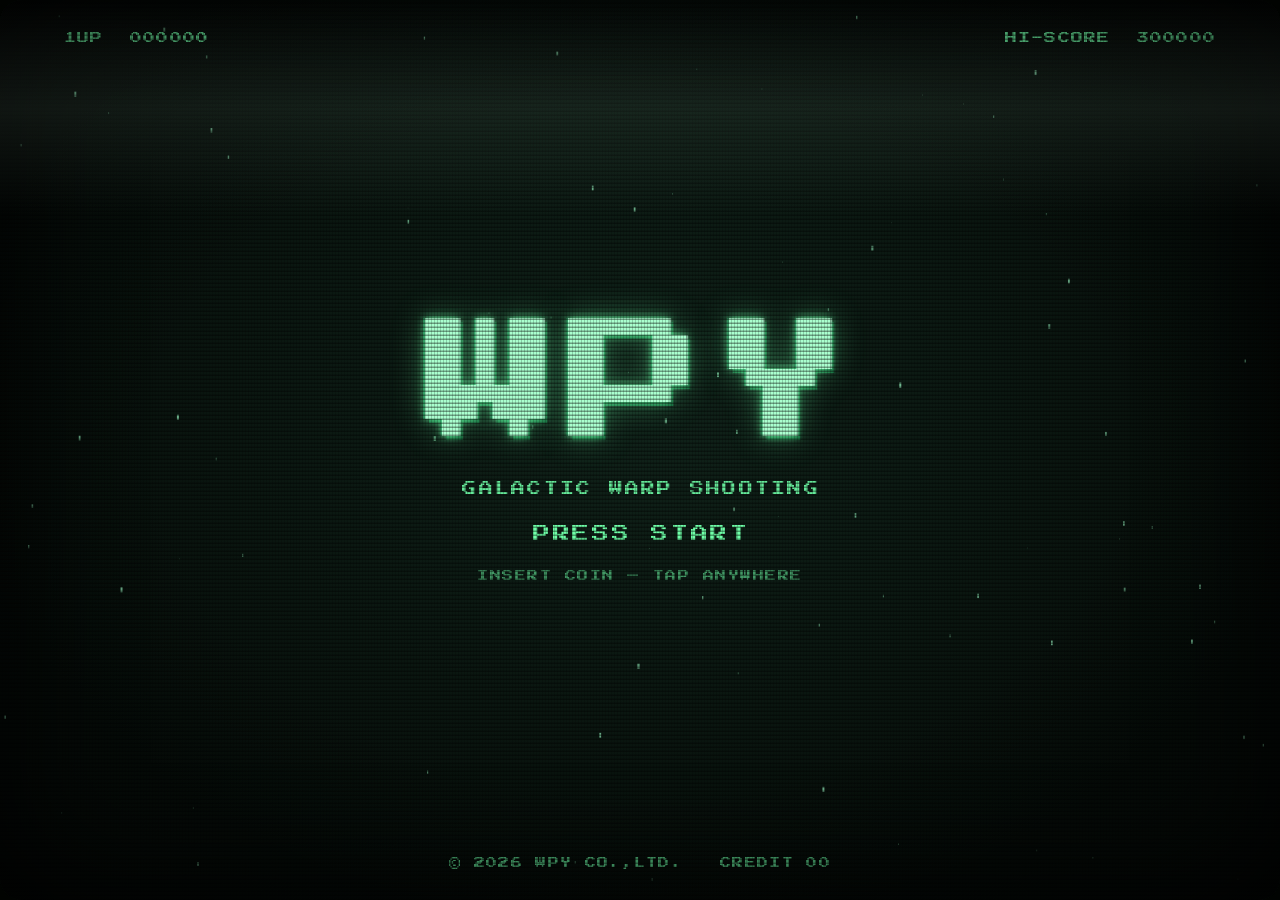
==== commit 05bfbc88: "未使用のホーミング弾コードを削除 必殺をレーザーに一本化したため、発射されなくなっていた追尾弾の ロジック・偽装描画コメント・boss.homingatフィールドを撤去(挙動は不変)  Co-Auth" ====
--- a/index.html
+++ b/index.html
@@ -478,7 +478,6 @@
             hp: 1,
             arrived: 0,
             fireAt: 0,
-            homingAt: 0,
             rage: 0,      // 0:希望(HPが減る) 1:勝利の錯覚 2:チャージ 3:ビーム発射
             rageAt: 0,
             beamAng: 0, beamOx: 0, beamOy: 0,
@@ -526,7 +525,6 @@
             if (boss.y >= targetY - 4) {
               boss.arrived = now;
               boss.fireAt = now + 700;
-              boss.homingAt = now + 2400;
             }
           } else {
             boss.y = targetY + Math.sin(now / 500) * 8;
@@ -539,7 +537,7 @@
                 const base = Math.random() * Math.PI;
                 for (let i = 0; i < 14; i++) {
                   const a = base + (i / 14) * Math.PI * 2;
-                  ebullets.push({ x: W / 2, y: by, vx: Math.cos(a) * 3, vy: Math.sin(a) * 3, homing: false });
+                  ebullets.push({ x: W / 2, y: by, vx: Math.cos(a) * 3, vy: Math.sin(a) * 3 });
                 }
               }
             } else if (boss.rage === 1) {
@@ -601,18 +599,8 @@
           }
         }
 
-        // 敵弾
+        // 敵弾(放射弾)
         for (const b of ebullets) {
-          if (b.homing) {
-            // 瞬時ロックだと動きで必殺弾だとバレるので、通常弾に近い速度で
-            // じわっと寄せる。速すぎず・向きを急に変えず、通常弾のドリフトに偽装。
-            const dx = player.x - b.x, dy = player.y - b.y;
-            const d = Math.hypot(dx, dy) || 1;
-            const sp = 4.4;
-            const tx = (dx / d) * sp, ty = (dy / d) * sp;
-            b.vx += (tx - b.vx) * 0.16;
-            b.vy += (ty - b.vy) * 0.16;
-          }
           b.x += b.vx; b.y += b.vy;
           if (Math.hypot(b.x - player.x, b.y - player.y) < 16) {
             kill("DESTROYED BY GIANT WPY");
@@ -828,7 +816,7 @@
           }
           if (boss) drawBossRage();
 
-          // 敵弾(ホーミング弾も通常弾と完全に同じ見た目にして紛れさせる)
+          // 敵弾(放射弾)
           for (const b of ebullets) {
             ctx.beginPath();
             ctx.arc(b.x, b.y, 5, 0, Math.PI * 2);
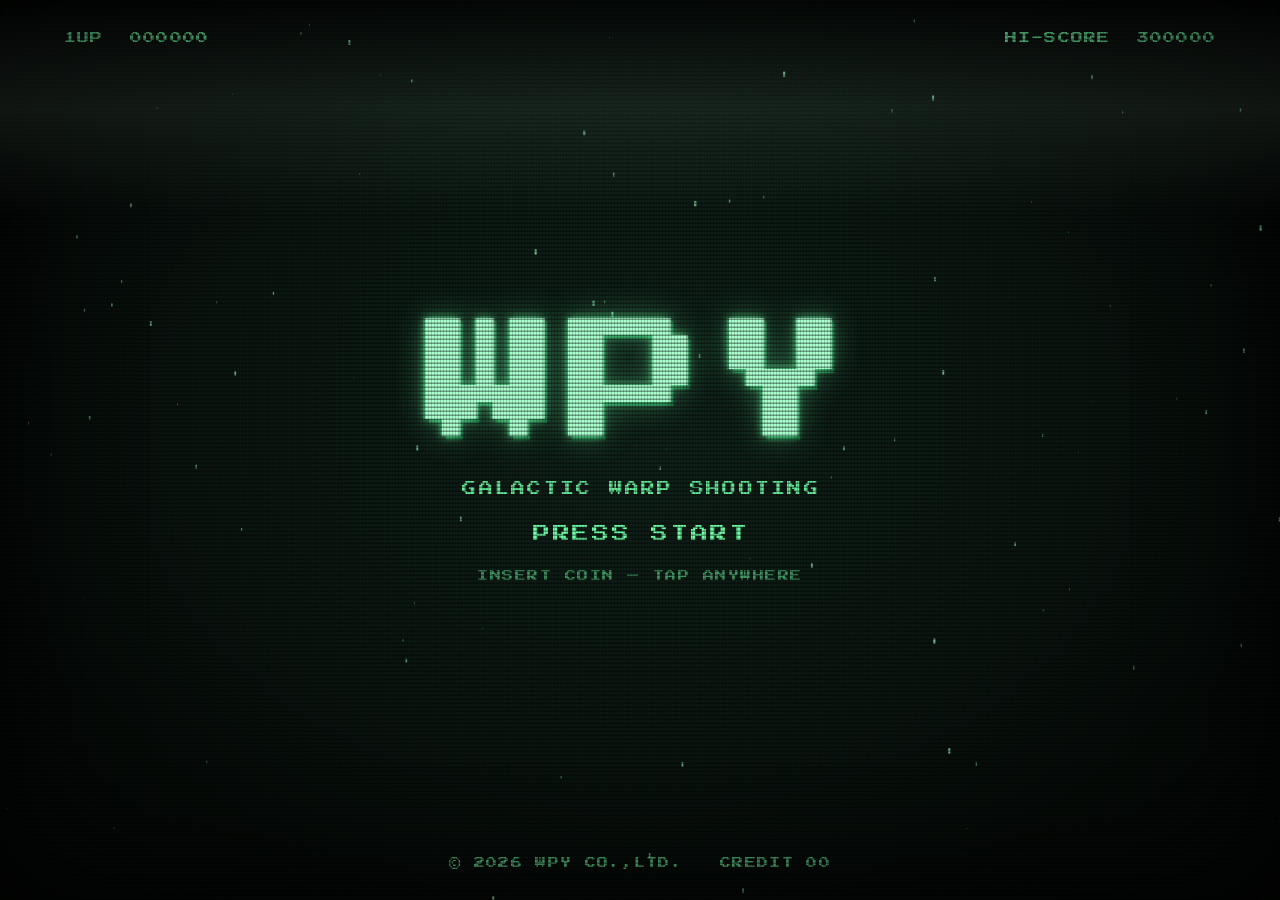
==== commit 99e01e05: "ボスのHP全回復を廃止 発狂時にHPを全回復させず、残りわずかのままレーザーで撃墜する。 「あと一撃だったのに」で再挑戦したくなる方を狙う演出に変更  Co-Authored-By: Claude O" ====
--- a/index.html
+++ b/index.html
@@ -541,12 +541,12 @@
                 }
               }
             } else if (boss.rage === 1) {
-              // 勝利の錯覚: 攻撃が止みバーがほぼ空に。0.7秒後、全回復して溜め始める
+              // 勝利の錯覚: 攻撃が止み、バーは残りわずかのまま。0.7秒後に溜め始める
+              // (HPは減ったまま=「あと一撃だったのに」で再挑戦したくなる)
               if (now - boss.rageAt > 700) {
                 boss.rage = 2;
                 boss.rageAt = now;
-                boss.hp = 1;                 // まさかの全回復
-                shake = Math.max(shake, 12);
+                shake = Math.max(shake, 10);
               }
             } else if (boss.rage === 2) {
               // チャージ: 自機を狙う照準を出しつつエネルギーを溜める(約1秒)→ 発射
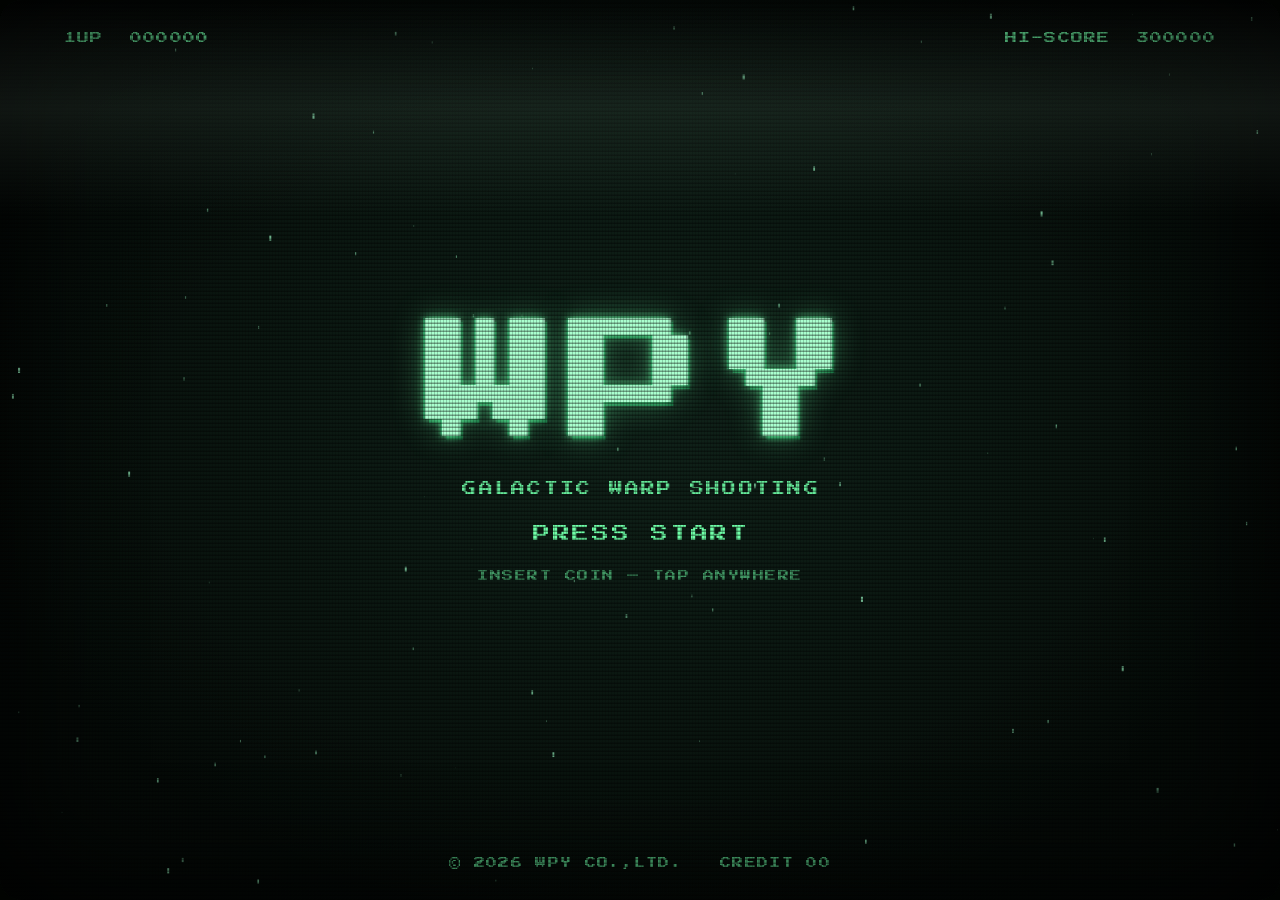
==== commit cb62438e: "ボス戦にヒットフラッシュ・バリア・回避後弾幕を追加 - 被弾ヒットフラッシュ: 自弾命中の瞬間、ボスを白シルエットで一瞬光らせる - バリア: 発狂と同時に展開。以降ダメージ無効の理由づけになり、撃つ" ====
--- a/index.html
+++ b/index.html
@@ -264,7 +264,7 @@
       // ベタ塗りに見えるので、明度を反転して「明るい線 / 暗い塗り」にする。
       const icon = new Image();
       icon.src = "favicon.png";
-      let bossImg = null;
+      let bossImg = null, bossFlashImg = null;
       function buildBossSprite() {
         const bright = [170, 255, 207];  // 線
         const dark = [8, 34, 22];        // 塗り
@@ -282,6 +282,19 @@
         }
         g.putImageData(im, 0, 0);
         bossImg = c;
+
+        // 被弾フラッシュ用: 同じシルエットを真っ白で塗ったもの
+        const fc = document.createElement("canvas");
+        fc.width = fc.height = 64;
+        const fg = fc.getContext("2d");
+        fg.drawImage(icon, 0, 0);
+        const fim = fg.getImageData(0, 0, 64, 64), fd = fim.data;
+        for (let i = 0; i < fd.length; i += 4) {
+          if (!fd[i + 3]) continue;
+          fd[i] = 255; fd[i + 1] = 255; fd[i + 2] = 255;
+        }
+        fg.putImageData(fim, 0, 0);
+        bossFlashImg = fc;
       }
       if (icon.complete) buildBossSprite();
       else icon.onload = buildBossSprite;
@@ -478,9 +491,10 @@
             hp: 1,
             arrived: 0,
             fireAt: 0,
-            rage: 0,      // 0:希望(HPが減る) 1:勝利の錯覚 2:チャージ 3:ビーム発射
+            rage: 0,      // 0:希望(HPが減る) 1:勝利の錯覚 2:チャージ 3:ビーム 4:弾幕
             rageAt: 0,
             beamAng: 0, beamOx: 0, beamOy: 0,
+            barrier: false, barrierAt: 0, hitFlash: 0,
           };
         }
 
@@ -554,33 +568,60 @@
               if (now - boss.rageAt > 1000) {
                 boss.rage = 3;
                 boss.rageAt = now;
-                // 発射の瞬間に自機位置へロック → 直線ビーム(回避不能)
+                // 発射の瞬間に自機位置へロック → 直線ビーム
                 boss.beamOx = W / 2; boss.beamOy = by;
                 boss.beamAng = Math.atan2(player.y - by, player.x - W / 2);
                 shake = 32; flashA = 0.7;
               }
+            } else if (boss.rage === 3) {
+              // 発射中: ビーム持続。約0.6秒後、避けられていたら弾幕フェーズへ
+              if (now - boss.rageAt > 600) {
+                boss.rage = 4;
+                boss.rageAt = now;
+                boss.fireAt = now;
+                shake = Math.max(shake, 14);
+              }
             } else {
-              // 発射中: ビーム持続。約0.6秒後に外していれば再チャージ(死ぬまで撃つ)
-              if (now - boss.rageAt > 600) {
-                boss.rage = 2;
-                boss.rageAt = now;
+              // 回避不能弾幕: 回転する高密度リング + 自機狙い弾を連射(逃げ場なし)
+              if (now >= boss.fireAt) {
+                boss.fireAt = now + 110;
+                const base = (now / 200) % (Math.PI * 2);
+                for (let i = 0; i < 20; i++) {
+                  const a = base + (i / 20) * Math.PI * 2;
+                  ebullets.push({ x: W / 2, y: by, vx: Math.cos(a) * 3.2, vy: Math.sin(a) * 3.2 });
+                }
+                // 自機狙い(2発)で隙間を詰める
+                const aim = Math.atan2(player.y - by, player.x - W / 2);
+                for (const off of [-0.12, 0.12]) {
+                  ebullets.push({ x: W / 2, y: by, vx: Math.cos(aim + off) * 4, vy: Math.sin(aim + off) * 4 });
+                }
               }
             }
           }
 
-          // 自弾 vs ボス(希望フェーズだけ HP が減り、残りわずかで発狂トリガー)
+          // 自弾 vs ボス / バリア
           for (const b of bullets) {
-            if (Math.hypot(b.x - W / 2, b.y - boss.y) < boss.size * 0.35) {
+            const dObj = Math.hypot(b.x - W / 2, b.y - boss.y);
+            if (boss.barrier) {
+              // バリア展開中: ダメージ無効。表面で弾けて火花(手応えは出す)
+              if (dObj < boss.size * 0.5) {
+                b.hit = true;
+                score += 10;
+                explode(b.x, b.y, "#aaffcf", 5);
+              }
+            } else if (dObj < boss.size * 0.35) {
+              // 直接被弾: 白フラッシュ + HP が減る。残りわずかで発狂トリガー
               b.hit = true;
               score += 10;
               explode(b.x, b.y, "#c8ffe3", 4);
-              if (boss.rage === 0) {
-                boss.hp -= 0.008;
-                if (boss.hp <= 0.18) {
-                  boss.rage = 1;
-                  boss.rageAt = now;
-                  boss.hp = 0.05;   // バーをほぼ空に見せて「勝てた」と錯覚させる
-                }
+              boss.hitFlash = now;
+              boss.hp -= 0.008;
+              if (boss.hp <= 0.18) {
+                boss.rage = 1;
+                boss.rageAt = now;
+                boss.hp = 0.05;          // バーをほぼ空に見せて「勝てた」と錯覚させる
+                boss.barrier = true;     // 同時にバリア展開(以降ダメージ無効の理由づけ)
+                boss.barrierAt = now;
               }
             }
           }
@@ -727,6 +768,22 @@
       // 溜め演出 & 理不尽ビームの描画
       function drawBossRage() {
         if (!boss) return;
+        // バリア(展開中はダメージ無効。撃つと火花で弾ける)
+        if (boss.barrier) {
+          const fade = Math.min(1, (now - boss.barrierAt) / 300);
+          const R = boss.size * 0.5;
+          const pulse = 0.5 + 0.5 * Math.sin(now / 160);
+          ctx.save();
+          ctx.globalAlpha = fade * (0.16 + pulse * 0.12);
+          ctx.fillStyle = "#7cffb0";
+          ctx.beginPath(); ctx.arc(W / 2, boss.y, R, 0, Math.PI * 2); ctx.fill();
+          ctx.globalAlpha = fade * (0.5 + pulse * 0.4);
+          ctx.strokeStyle = "#c8ffe3";
+          ctx.lineWidth = 2;
+          ctx.shadowColor = "#7cffb0"; ctx.shadowBlur = 16;
+          ctx.beginPath(); ctx.arc(W / 2, boss.y, R, 0, Math.PI * 2); ctx.stroke();
+          ctx.restore();
+        }
         if (boss.rage === 2) {
           // チャージ: 自機を狙う照準ライン + 溜まっていくエネルギー球
           const ox = W / 2, oy = boss.y + boss.size * 0.2;
@@ -811,6 +868,12 @@
             ctx.rotate(Math.sin(now / 300) * 0.04);
             ctx.imageSmoothingEnabled = false;
             ctx.drawImage(bossImg, -boss.size / 2, -boss.size / 2, boss.size, boss.size);
+            // 被弾フラッシュ: 白シルエットを一瞬重ねてピカッと光らせる
+            if (bossFlashImg && now - boss.hitFlash < 90) {
+              ctx.globalAlpha = 0.85 * (1 - (now - boss.hitFlash) / 90);
+              ctx.drawImage(bossFlashImg, -boss.size / 2, -boss.size / 2, boss.size, boss.size);
+              ctx.globalAlpha = 1;
+            }
             ctx.restore();
             drawBossUI();
           }
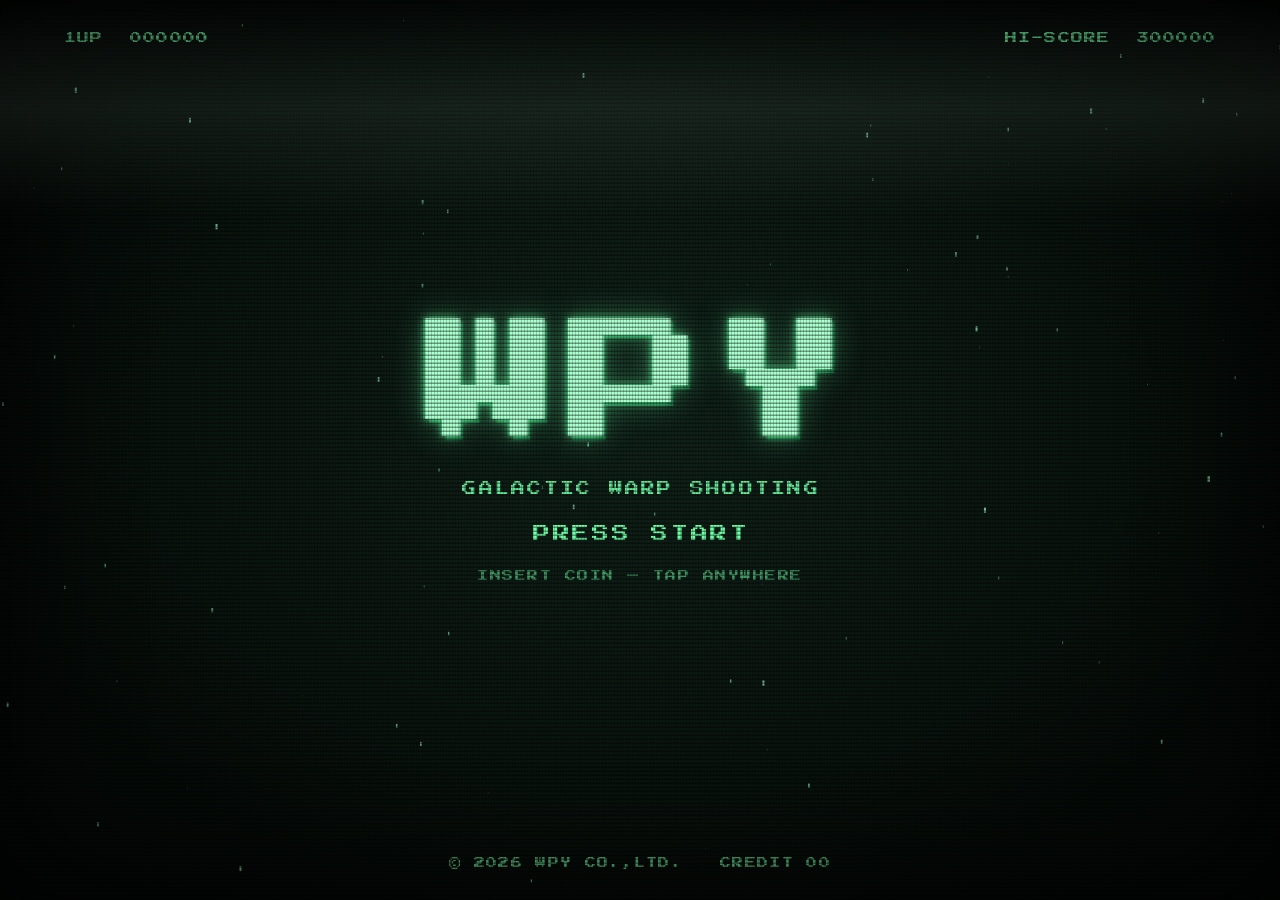
==== commit 98f43c3a: "自機死亡後もワールドを動かし続ける演出 - dying/gameover 中も updatePlay を回し、ボス・敵・敵弾を動かし続ける   (プレイヤー操作/射撃/被弾判定は生存時のみに限定) -" ====
--- a/index.html
+++ b/index.html
@@ -365,6 +365,7 @@
         shake = 22;
         flashA = 0.9;
         lastScore = score;
+        bullets = [];   // 自機と一緒に自弾も消す(死亡後はワールドだけ動かす)
         for (let i = 0; i < 42; i++) {
           const a = Math.random() * Math.PI * 2, v = 1 + Math.random() * 6;
           particles.push({
@@ -459,20 +460,26 @@
       }
 
       function updatePlay() {
-        // 移動(キー)
-        const sp = 6;
-        if (keys.ArrowLeft || keys.a) player.x -= sp;
-        if (keys.ArrowRight || keys.d) player.x += sp;
-        if (keys.ArrowUp || keys.w) player.y -= sp;
-        if (keys.ArrowDown || keys.s) player.y += sp;
-        player.x = Math.max(24, Math.min(W - 24, player.x));
-        player.y = Math.max(H * 0.4, Math.min(H - 40, player.y));
-
-        // 自動連射
-        if (now >= fireAt) {
-          bullets.push({ x: player.x - 7, y: player.y - 18 });
-          bullets.push({ x: player.x + 7, y: player.y - 18 });
-          fireAt = now + 150;
+        // 自機が生存しているのは play のときだけ。dying / gameover では
+        // プレイヤー操作・射撃・被弾判定は止め、ボスや敵はそのまま動かし続ける。
+        const alive = state === "play";
+
+        if (alive) {
+          // 移動(キー)
+          const sp = 6;
+          if (keys.ArrowLeft || keys.a) player.x -= sp;
+          if (keys.ArrowRight || keys.d) player.x += sp;
+          if (keys.ArrowUp || keys.w) player.y -= sp;
+          if (keys.ArrowDown || keys.s) player.y += sp;
+          player.x = Math.max(24, Math.min(W - 24, player.x));
+          player.y = Math.max(H * 0.4, Math.min(H - 40, player.y));
+
+          // 自動連射
+          if (now >= fireAt) {
+            bullets.push({ x: player.x - 7, y: player.y - 18 });
+            bullets.push({ x: player.x + 7, y: player.y - 18 });
+            fireAt = now + 150;
+          }
         }
         bullets.forEach(b => b.y -= 10);
         bullets = bullets.filter(b => b.y > -20);
@@ -522,11 +529,13 @@
         bullets = bullets.filter(b => !b.hit);
         enemies = enemies.filter(e => !e.dead);
 
-        // 雑魚 vs 自機
-        for (const e of enemies) {
-          if (Math.hypot(e.x - player.x, e.y - player.y) < e.size * 0.5 + 14) {
-            kill("SHOT DOWN BY ENEMY FIGHTER");
-            return;
+        // 雑魚 vs 自機(生存時のみ)
+        if (alive) {
+          for (const e of enemies) {
+            if (Math.hypot(e.x - player.x, e.y - player.y) < e.size * 0.5 + 14) {
+              kill("SHOT DOWN BY ENEMY FIGHTER");
+              return;
+            }
           }
         }
 
@@ -628,7 +637,7 @@
           bullets = bullets.filter(b => !b.hit);
 
           // 理不尽ビームの直撃判定(発射直後は少し猶予してビームを見せてから殺す)
-          if (boss.rage === 3 && now - boss.rageAt > 90) {
+          if (alive && boss.rage === 3 && now - boss.rageAt > 90) {
             const dx = Math.cos(boss.beamAng), dy = Math.sin(boss.beamAng);
             const rx = player.x - boss.beamOx, ry = player.y - boss.beamOy;
             const proj = rx * dx + ry * dy;                // ビーム方向の距離
@@ -640,10 +649,10 @@
           }
         }
 
-        // 敵弾(放射弾)
+        // 敵弾(放射弾)。弾は常に動かし、当たり判定は生存時のみ
         for (const b of ebullets) {
           b.x += b.vx; b.y += b.vy;
-          if (Math.hypot(b.x - player.x, b.y - player.y) < 16) {
+          if (alive && Math.hypot(b.x - player.x, b.y - player.y) < 16) {
             kill("DESTROYED BY GIANT WPY");
             return;
           }
@@ -834,7 +843,8 @@
           shake *= 0.88;
         }
 
-        const scroll = state === "play" || state === "dying" ? 3.2 : 0.7;
+        const inBattle = state === "play" || state === "dying" || state === "gameover";
+        const scroll = inBattle ? 3.2 : 0.7;
         drawStars(scroll);
 
         if (state === "ready") {
@@ -853,7 +863,7 @@
           if (now - readyAt > 1600) beginPlay();
         }
 
-        if (state === "play" || state === "dying") {
+        if (inBattle) {
           // 雑魚
           for (const e of enemies) drawEnemy(e);
 
@@ -946,7 +956,9 @@
       function frame(t) {
         now = t;
         last = t;
-        if (state === "play") updatePlay();
+        // 死亡後(dying/gameover)もワールドは動かし続ける。updatePlay 側で
+        // 自機の操作・被弾は生存時のみに絞ってある。
+        if (state === "play" || state === "dying" || state === "gameover") updatePlay();
         draw();
         requestAnimationFrame(frame);
       }
